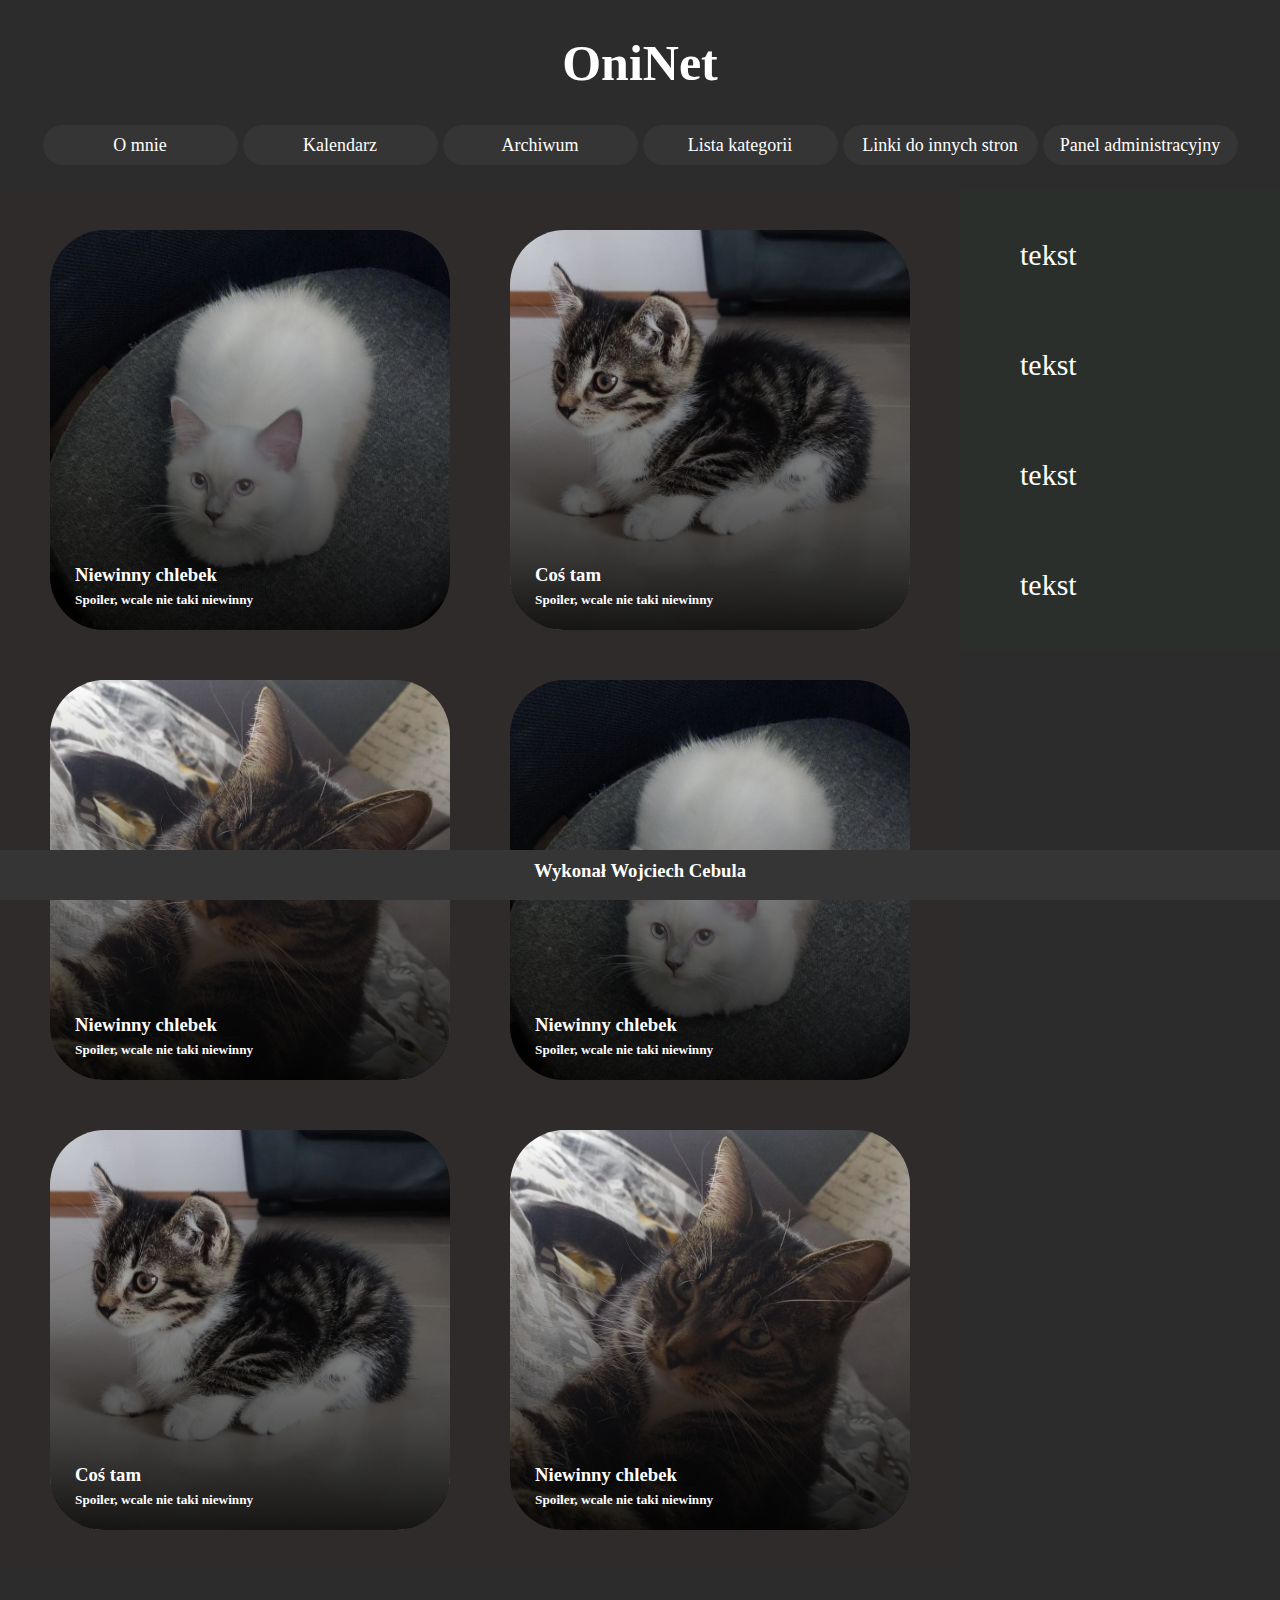
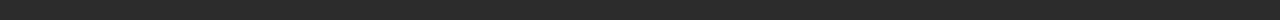
==== index.html @ 762d5eb2 "Initial" ====
<!DOCTYPE>
<html lang="pl">
    <head>
        <title>OniNet</title>
        <link rel="stylesheet" href="mainstyle.css">
        <meta http-equiv="content-type" content="text/html; charset=utf-8" />
    </head>
    <body>
        <div id="website">
            <div id="header">
                <a href="index.html"><h1>OniNet</h1></a>
                <div id = "menu">
                    <a href="https://google.pl" target="_blank" class="menuitem">O mnie</a>
                    <a href="https://onet.pl" target="_blank" class="menuitem">Kalendarz</a>
                    <a href="https://bing.pl" target="_blank" class="menuitem">Archiwum</a>
                    <a href="https://youtube.pl" target="_blank" class="menuitem">Lista kategorii</a>
                    <a href="https://wikipedia.org" target="_blank" class="menuitem">Linki do innych stron</a>
                    <a href="https://interia.pl" target="_blank" class="menuitem" href="https://interia.pl">Panel administracyjny</a>
                </div>               
            </div>
            <div id="container">
                <div id="articleholder">
                    <div class="articleitem">
                        <a class="articlelink" href="article1.php">
                            <img class="articleitemimage" src="Pictures/Pic1.png" alt="Picture">
                            <div class="gradient"></div>
                            <h3 class="articletitle">Niewinny chlebek</h3>
                            <h5 class="articledescribtion">Spoiler, wcale nie taki niewinny</h5>
                        </a>
                    </div>
                    <div class="articleitem">
                        <a class="articlelink" href="article1.php">
                            <img class="articleitemimage" src="Pictures/Pic2.png" alt="Picture">
                            <div class="gradient"></div>
                            <h3 class="articletitle">Coś tam</h3>
                            <h5 class="articledescribtion">Spoiler, wcale nie taki niewinny</h5>
                        </a>
                    </div>
                    <div class="articleitem">
                        <a class="articlelink" href="article1.php">
                            <img class="articleitemimage" src="Pictures/Pic3.png" alt="Picture">
                            <div class="gradient"></div>
                            <h3 class="articletitle">Niewinny chlebek</h3>
                            <h5 class="articledescribtion">Spoiler, wcale nie taki niewinny</h5>
                        </a>
                    </div>
                    <div class="articleitem">
                        <a class="articlelink" href="article1.php">
                            <img class="articleitemimage" src="Pictures/Pic1.png" alt="Picture">
                            <div class="gradient"></div>
                            <h3 class="articletitle">Niewinny chlebek</h3>
                            <h5 class="articledescribtion">Spoiler, wcale nie taki niewinny</h5>
                        </a>
                    </div>
                    <div class="articleitem">
                        <a class="articlelink" href="article1.php">
                            <img class="articleitemimage" src="Pictures/Pic2.png" alt="Picture">
                            <div class="gradient"></div>
                            <h3 class="articletitle">Coś tam</h3>
                            <h5 class="articledescribtion">Spoiler, wcale nie taki niewinny</h5>
                        </a>
                    </div>
                    <div class="articleitem">
                        <a class="articlelink" href="article1.php">
                            <img class="articleitemimage" src="Pictures/Pic3.png" alt="Picture">
                            <div class="gradient"></div>
                            <h3 class="articletitle">Niewinny chlebek</h3>
                            <h5 class="articledescribtion">Spoiler, wcale nie taki niewinny</h5>
                        </a>
                    </div>
                </div>
                <div id="quickarticle">
                    <a class="quickarticleitem" href="article1.php" target="_blank">tekst</a>
                    <a class="quickarticleitem" href="article1.php" target="_blank" >tekst</a>
                    <a class="quickarticleitem" href="article1.php" target="_blank" >tekst</a>
                    <a class="quickarticleitem" href="article1.php" target="_blank" >tekst</a>
                </div>
            </div>
            <div id="truefooter"></div>
            <div id="footer">
                <h3>Wykonał Wojciech Cebula</h3>
            </div>
        </div>        
    </body>
</html>
---- mainstyle.css ----
body{
    background-color: rgb(44, 44, 44);
    color:rgb(255,255,255);
}
a{
    text-decoration: none;
    color:white;
}
#website{
    position: absolute;
    top: 0;
    left: 0;
    width: 100%;
}
#header{
    width: 100%;
    float:left;
    margin-bottom: 25px;
}
#header h1{
    width: 100%;
    text-align: center;
    font-size:50;
}
#menu{
    width:100%;
    text-align: center;
    display:flex;
    justify-content: center;  
    flex-wrap: wrap;  
    gap:5px;
    color: rgb(255,255,255);
    text-decoration: none;
    font-size: 18;    
}
.menuitem{
    float: left;   
    padding: 10px;    
    background-color: rgb(53, 53, 53);
    width: 175px;
    height: 20px;
    transition: 0.5s;
    border-radius: 50px;
}
.menuitem:hover{
    background-color: rgb(110, 110, 110);
    color: rgb(53, 53, 53);
}
#container{
    width:100%;
    height:cals(100% - 50px);
}
#articleholder{
    float:left;
    width:calc(100% - 25% - 30px);
    height:100%;
    background-color: rgba(255, 0, 0, 0.014);
    display:flex;
    justify-content:space-evenly;
    flex-wrap: wrap;
    padding:15px;
}
.articleitem{
    position:relative;
    margin:25px 25px;
    float:left;
    border-radius:55px;
}
.articleitemimage{
    width:400px;
    height:400px;
    float:left;
    border-radius:55px;
}
.gradient{
    position: absolute;
    width:400px;
    height:400px;
    background: linear-gradient(to top, rgba(0, 0, 0, 0.99), transparent);
    opacity: 0.9;
    transition: 0.5s;
    border-radius:54px;
}
.gradient:hover{
    opacity:1; 
}
.gradient:hover + h3, .gradient:hover + h3 + h5{
    text-decoration: underline;    
    pointer-events: none;
}
.articletitle{
    position:absolute;
    bottom:25px;
    left:25px;
}
.articledescribtion{
    position:absolute;
    bottom:0;
    left:25px;
}
#quickarticle{    
    position:relative;
    float:left;
    background-color: rgba(0, 255, 0, 0.014);
    width:25%;
    height:100%; 
}
.quickarticleitem{
    width:calc(100% - 80px);
    height:50px;
    font-size:30;
    transition:0.5s;    
    padding:20px;
    padding-left:40px;
    margin:20px;
    border-radius: 50px;
    display: flex;
    align-items: center;
}
.quickarticleitem:hover{
    background-color: rgb(110, 110, 110);
    color: rgb(53, 53, 53);
}
#truefooter{
    float:left;
    width:100%;
    height:50px;
}
#footer{
    background-color: rgb(53, 53, 53);
    position: fixed;
    width: 100%;
    height: 50px;
    bottom: 0px;
    text-align: center;
}
#footer h3{
    position: absolute;
    top: -9px;
    width: 100%;
    text-align: center;
}

/* Dla artykułów */
#articleTitle{
    font-size:50px;
}
#division{
    position:relative;
    width:100%;
    height:1px;
    background: linear-gradient(to right, rgba(255, 255, 255, 0.1), rgb(255, 255, 255), rgba(255, 255, 255, 0.1));
    margin-bottom: 10px;
}
#contentBox{
    background-color: rgba(255, 255, 255, 0.05);
    padding-left:20px;
    padding-right:20px;
    border-radius: 20px;
}
.content{
    font-size: 17;
}
#page{
    display:flex;
    font-size: 20;
    margin:20px;
    width:100%;
    float:left;
}
.pageNum{     
    display:flex;
    justify-content: center;  
    align-items:center;
    width:20px;
    height:20px;
    background-color: rgba(255, 255, 255, 0.1);
    margin-left:7px;
    border-radius: 5px;
    transition:0.5s;
    
}
.pageNum:hover{
    background-color: rgba(255, 255, 255, 0.5);
}
#commentsSection{
    position:relative;
    float:left;
    background-color:rgba(0, 0, 255, 0.014);
    width:100%;
    padding-left:20px;
    padding-right:20px;
}
.commentSectionText{
    font-weight:bold;
    font-size:20;
}
.error{
    color:rgb(255, 0, 0);
    font-size:20;

}
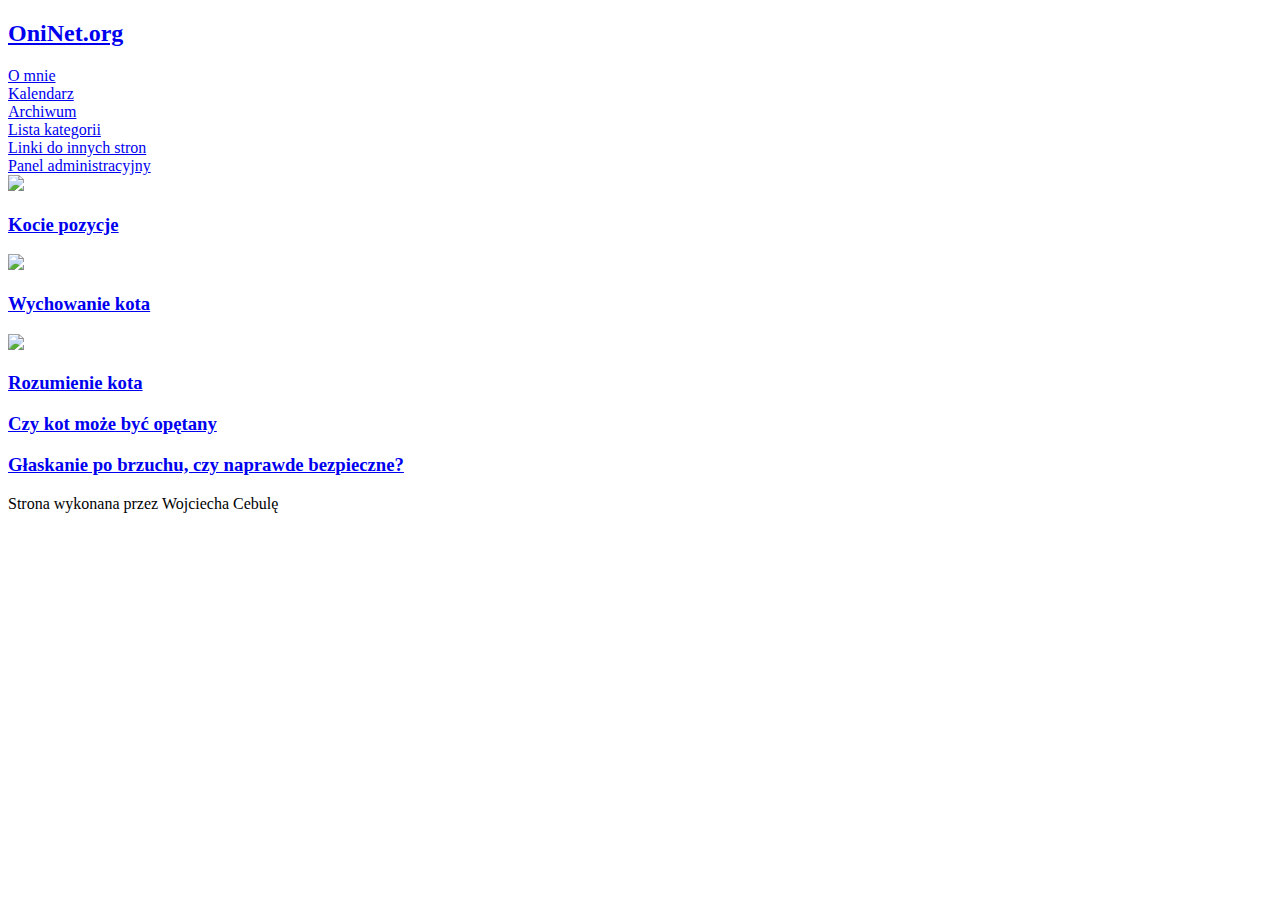
==== commit 7f6f3718: "Create index.html" ====
--- a/index.html
+++ b/index.html
@@ -1,85 +1,50 @@
-<!DOCTYPE>
-<html lang="pl">
+<!DOCTYPE HTML>
     <head>
-        <title>OniNet</title>
-        <link rel="stylesheet" href="mainstyle.css">
-        <meta http-equiv="content-type" content="text/html; charset=utf-8" />
+        <link rel="stylesheet" href="style.css">
     </head>
+
     <body>
-        <div id="website">
-            <div id="header">
-                <a href="index.html"><h1>OniNet</h1></a>
-                <div id = "menu">
-                    <a href="https://google.pl" target="_blank" class="menuitem">O mnie</a>
-                    <a href="https://onet.pl" target="_blank" class="menuitem">Kalendarz</a>
-                    <a href="https://bing.pl" target="_blank" class="menuitem">Archiwum</a>
-                    <a href="https://youtube.pl" target="_blank" class="menuitem">Lista kategorii</a>
-                    <a href="https://wikipedia.org" target="_blank" class="menuitem">Linki do innych stron</a>
-                    <a href="https://interia.pl" target="_blank" class="menuitem" href="https://interia.pl">Panel administracyjny</a>
-                </div>               
+        <header>
+            <a href="index.html">
+                <h2>
+                    OniNet.org
+                </h2>
+            </a>
+        </header>
+        <div id="container">
+            <div id="side">
+                <li><a href="https://google.pl" target="_blank">O mnie</a></li>
+                <li><a href="https://onet.pl" target="_blank">Kalendarz</a></li>
+                <li><a href="https://bing.pl" target="_blank">Archiwum</a></li>
+                <li><a href="https://youtube.pl" target="_blank">Lista kategorii</a></li>
+                <li><a href="https://wikipedia.org" target="_blank">Linki do innych stron</a></li>
+                <li><a href="https://interia.pl" target="_blank">Panel administracyjny</a></li>
             </div>
-            <div id="container">
-                <div id="articleholder">
-                    <div class="articleitem">
-                        <a class="articlelink" href="article1.php">
-                            <img class="articleitemimage" src="Pictures/Pic1.png" alt="Picture">
-                            <div class="gradient"></div>
-                            <h3 class="articletitle">Niewinny chlebek</h3>
-                            <h5 class="articledescribtion">Spoiler, wcale nie taki niewinny</h5>
-                        </a>
-                    </div>
-                    <div class="articleitem">
-                        <a class="articlelink" href="article1.php">
-                            <img class="articleitemimage" src="Pictures/Pic2.png" alt="Picture">
-                            <div class="gradient"></div>
-                            <h3 class="articletitle">Coś tam</h3>
-                            <h5 class="articledescribtion">Spoiler, wcale nie taki niewinny</h5>
-                        </a>
-                    </div>
-                    <div class="articleitem">
-                        <a class="articlelink" href="article1.php">
-                            <img class="articleitemimage" src="Pictures/Pic3.png" alt="Picture">
-                            <div class="gradient"></div>
-                            <h3 class="articletitle">Niewinny chlebek</h3>
-                            <h5 class="articledescribtion">Spoiler, wcale nie taki niewinny</h5>
-                        </a>
-                    </div>
-                    <div class="articleitem">
-                        <a class="articlelink" href="article1.php">
-                            <img class="articleitemimage" src="Pictures/Pic1.png" alt="Picture">
-                            <div class="gradient"></div>
-                            <h3 class="articletitle">Niewinny chlebek</h3>
-                            <h5 class="articledescribtion">Spoiler, wcale nie taki niewinny</h5>
-                        </a>
-                    </div>
-                    <div class="articleitem">
-                        <a class="articlelink" href="article1.php">
-                            <img class="articleitemimage" src="Pictures/Pic2.png" alt="Picture">
-                            <div class="gradient"></div>
-                            <h3 class="articletitle">Coś tam</h3>
-                            <h5 class="articledescribtion">Spoiler, wcale nie taki niewinny</h5>
-                        </a>
-                    </div>
-                    <div class="articleitem">
-                        <a class="articlelink" href="article1.php">
-                            <img class="articleitemimage" src="Pictures/Pic3.png" alt="Picture">
-                            <div class="gradient"></div>
-                            <h3 class="articletitle">Niewinny chlebek</h3>
-                            <h5 class="articledescribtion">Spoiler, wcale nie taki niewinny</h5>
-                        </a>
-                    </div>
+            <div id="new">
+                <div class="article">
+                    <img src="Pictures/Pic1.png">
+                    <div class="gradient"></div>
+                    <a href="article1.html"><h3 class="title">Kocie pozycje</h3></a>
                 </div>
-                <div id="quickarticle">
-                    <a class="quickarticleitem" href="article1.php" target="_blank">tekst</a>
-                    <a class="quickarticleitem" href="article1.php" target="_blank" >tekst</a>
-                    <a class="quickarticleitem" href="article1.php" target="_blank" >tekst</a>
-                    <a class="quickarticleitem" href="article1.php" target="_blank" >tekst</a>
+                <div class="article">
+                    <img src="Pictures/Pic2.png">
+                    <div class="gradient"></div>
+                    <a href="article2.html"><h3 class="title">Wychowanie kota</h3></a>
+                </div>
+                <div class="article">
+                    <img src="Pictures/Pic3.png">
+                    <div class="gradient"></div>
+                    <a href="article3.html"><h3 class="title">Rozumienie kota</h3></a>
                 </div>
             </div>
-            <div id="truefooter"></div>
-            <div id="footer">
-                <h3>Wykonał Wojciech Cebula</h3>
+            
+            <div id="popular">
+                <h3><a class="p_articles" href="article4.html">Czy kot może być opętany</a></h3>
+                <h3><a class="p_articles" href="article5.html">Głaskanie po brzuchu, czy naprawde bezpieczne?</a></h3>
             </div>
-        </div>        
+        </div>
+        <footer align = "bottom">
+            Strona wykonana przez Wojciecha Cebulę
+        </footer>
     </body>
-</html>+</DOCTYPE>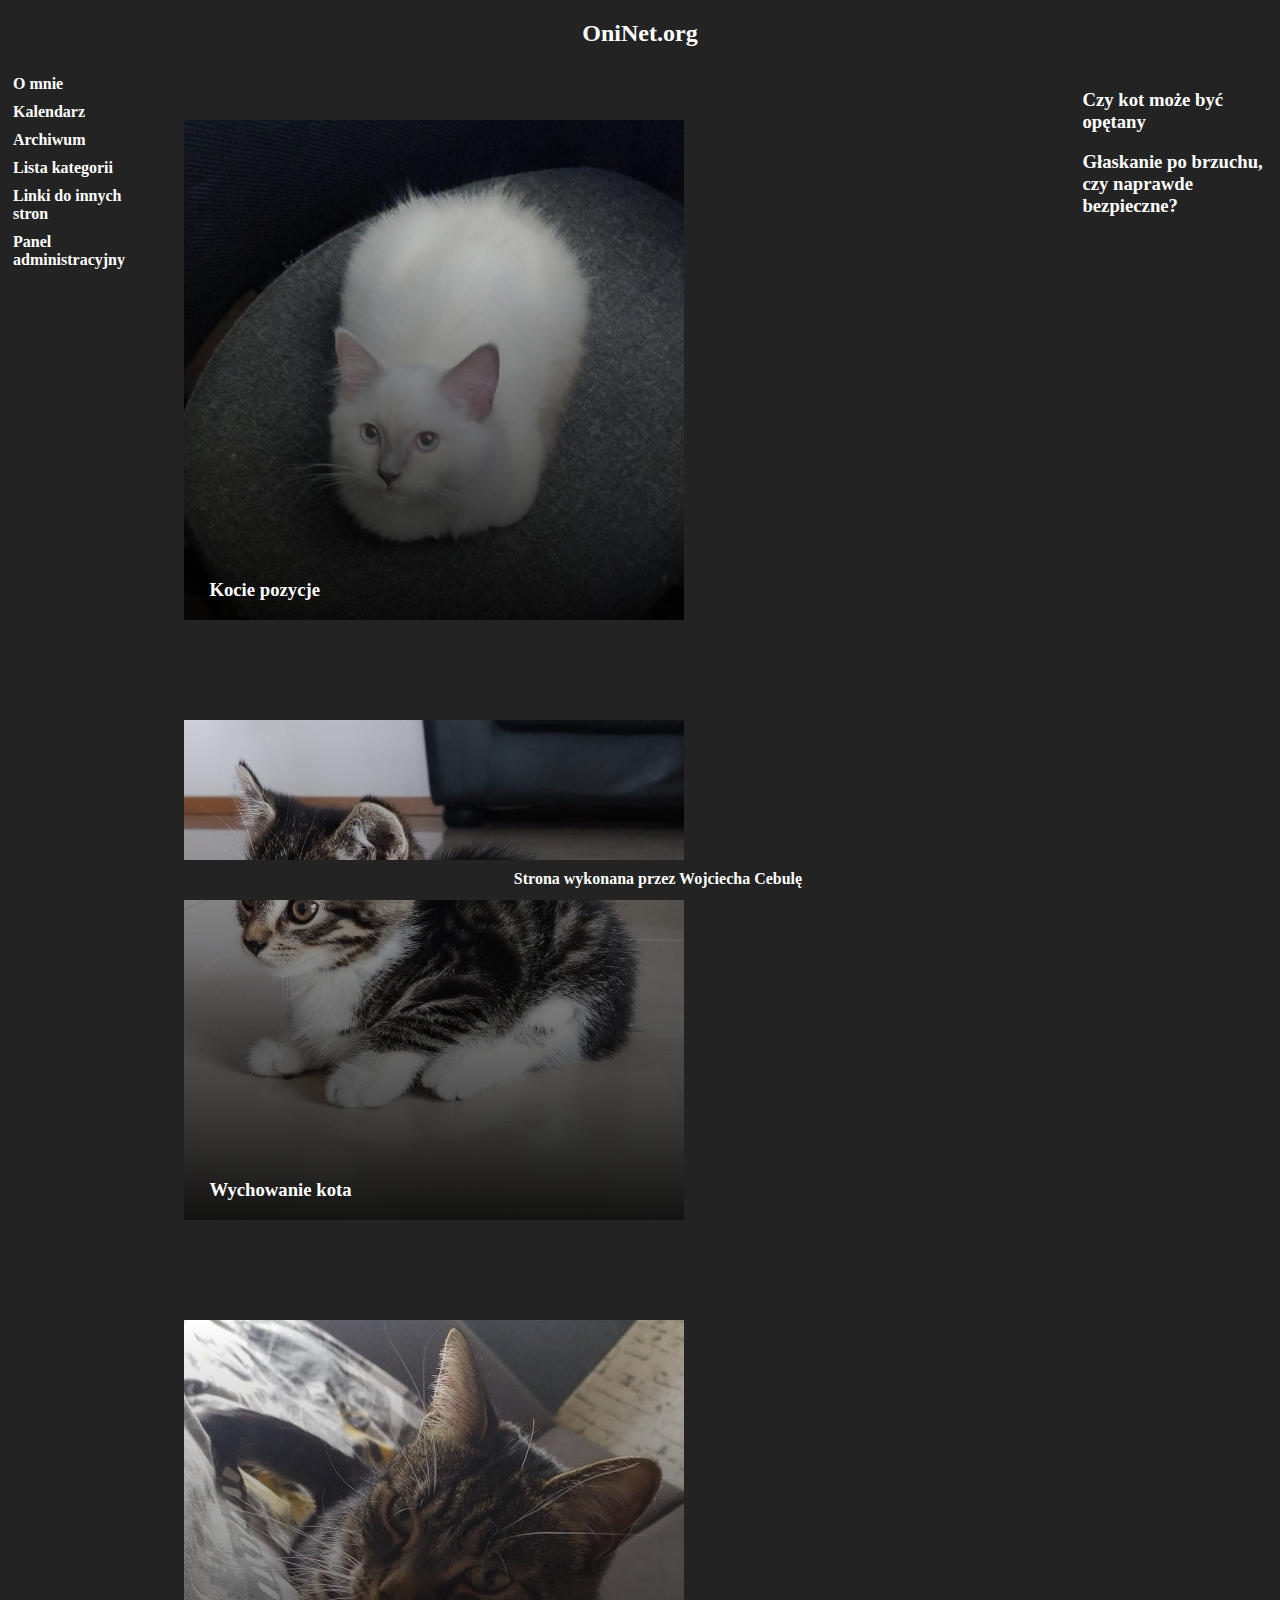
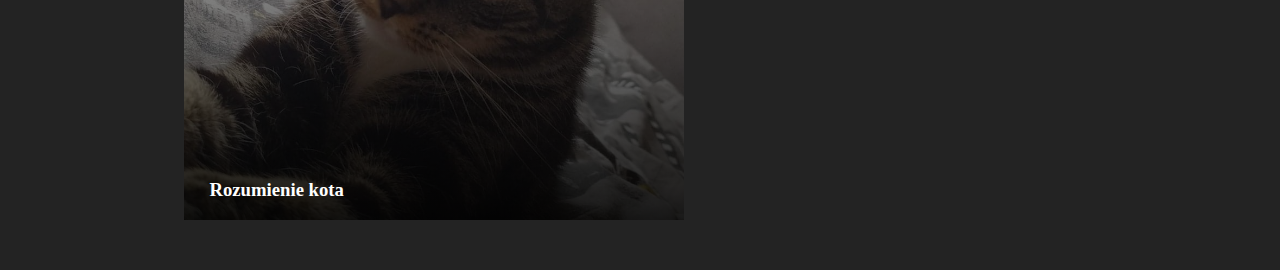
==== commit 1bb7286f: "Update index.html" ====
--- a/index.html
+++ b/index.html
@@ -1,6 +1,7 @@
 <!DOCTYPE HTML>
     <head>
         <link rel="stylesheet" href="style.css">
+        <meta name="google-site-verification" content="iJQJYukGN68xlQvowTpDgCjalLyzziJTl8oAGW_VkH4" />
     </head>
 
     <body>
@@ -47,4 +48,4 @@
             Strona wykonana przez Wojciecha Cebulę
         </footer>
     </body>
-</DOCTYPE>+</DOCTYPE>
--- a/style.css
+++ b/style.css
@@ -0,0 +1,73 @@
+body{
+    background-color:rgb(35, 35, 35);
+    color:white;
+}
+footer{
+    position:fixed;
+    color:white;
+    bottom:0px;
+    width:100%;
+    height:20px;
+    text-align:center;
+    font-weight:bold;
+    background-color:rgb(35, 35, 35);
+    padding:10px;
+}
+header{
+    height:50px;
+    text-align: center;
+}
+a{
+    text-decoration:none;
+    color:white;
+}
+#container{
+    width:100%;
+    height:100%;
+}
+#side{
+    width:10%;    
+    float:left;
+}
+li{
+    padding:5px;
+    font-weight:bold;
+}
+#new{
+    width:75%;    
+    float:left;
+    position:relative;
+}
+.article{
+    position:relative;
+    float:left;
+    margin:50px;    
+}
+.article, img, .gradient{
+    width:500px;
+    height:500px;    
+}
+.gradient{
+    position: absolute;
+    top:0px;
+    background: linear-gradient(to top, rgba(0, 0, 0, 0.90), transparent);
+}
+.title{
+    position: absolute;
+    bottom:0px;
+    left:25px;    
+}
+#popular{
+    width:15%;
+    float:left;
+}
+#article_title{
+    width:100%;
+    height:30px;
+    text-align: center;
+}
+#article_text{
+    width:100%;
+    height:100%;
+    padding:20px;
+}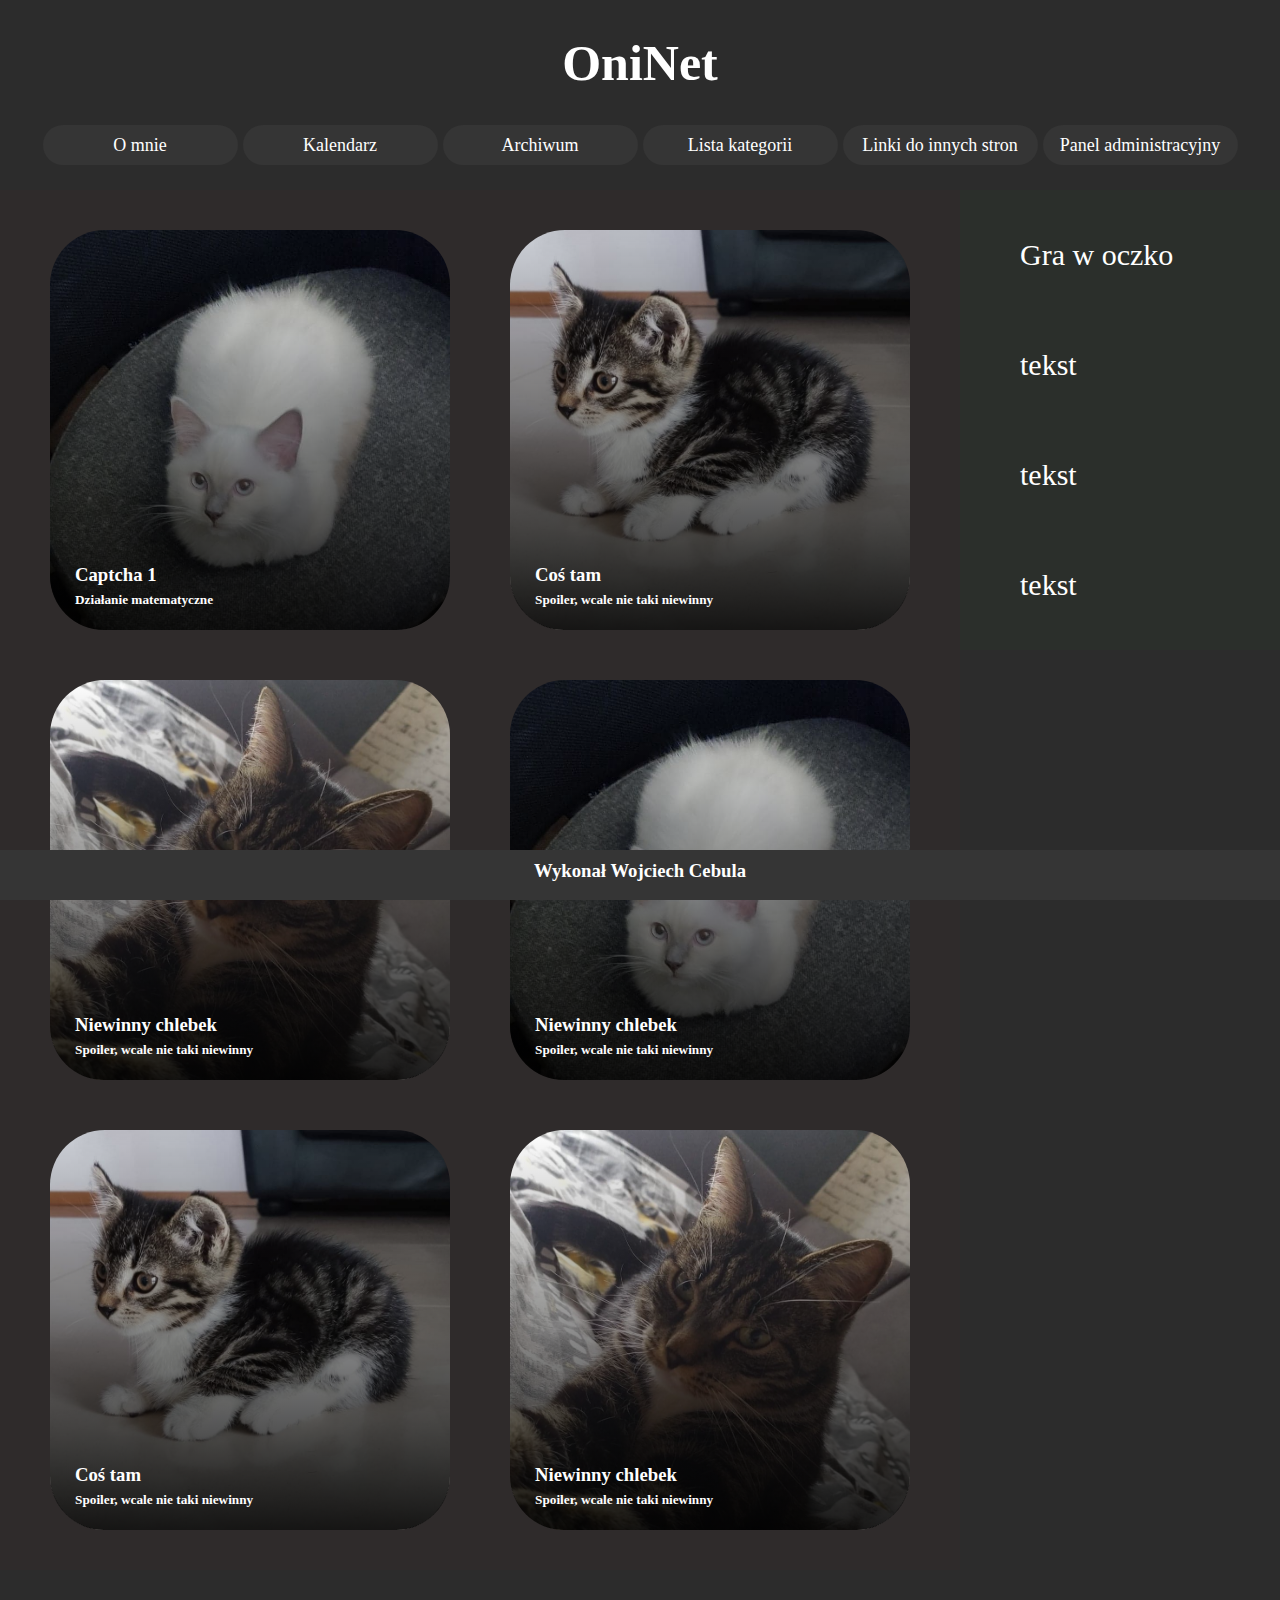
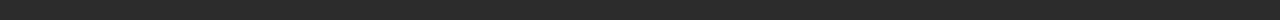
==== commit 2a953038: "page upgrade" ====
--- a/index.html
+++ b/index.html
@@ -1,51 +1,85 @@
-<!DOCTYPE HTML>
+<!DOCTYPE>
+<html lang="pl">
     <head>
-        <link rel="stylesheet" href="style.css">
-        <meta name="google-site-verification" content="iJQJYukGN68xlQvowTpDgCjalLyzziJTl8oAGW_VkH4" />
+        <title>OniNet</title>
+        <link rel="stylesheet" href="mainstyle.css">
+        <meta http-equiv="content-type" content="text/html; charset=utf-8" />
     </head>
-
     <body>
-        <header>
-            <a href="index.html">
-                <h2>
-                    OniNet.org
-                </h2>
-            </a>
-        </header>
-        <div id="container">
-            <div id="side">
-                <li><a href="https://google.pl" target="_blank">O mnie</a></li>
-                <li><a href="https://onet.pl" target="_blank">Kalendarz</a></li>
-                <li><a href="https://bing.pl" target="_blank">Archiwum</a></li>
-                <li><a href="https://youtube.pl" target="_blank">Lista kategorii</a></li>
-                <li><a href="https://wikipedia.org" target="_blank">Linki do innych stron</a></li>
-                <li><a href="https://interia.pl" target="_blank">Panel administracyjny</a></li>
+        <div id="website">
+            <div id="header">
+                <a href="index.html"><h1>OniNet</h1></a>
+                <div id = "menu">
+                    <a href="https://google.pl" target="_blank" class="menuitem">O mnie</a>
+                    <a href="https://onet.pl" target="_blank" class="menuitem">Kalendarz</a>
+                    <a href="https://bing.pl" target="_blank" class="menuitem">Archiwum</a>
+                    <a href="https://youtube.pl" target="_blank" class="menuitem">Lista kategorii</a>
+                    <a href="https://wikipedia.org" target="_blank" class="menuitem">Linki do innych stron</a>
+                    <a href="https://interia.pl" target="_blank" class="menuitem" href="https://interia.pl">Panel administracyjny</a>
+                </div>               
             </div>
-            <div id="new">
-                <div class="article">
-                    <img src="Pictures/Pic1.png">
-                    <div class="gradient"></div>
-                    <a href="article1.html"><h3 class="title">Kocie pozycje</h3></a>
+            <div id="container">
+                <div id="articleholder">
+                    <div class="articleitem">
+                        <a class="articlelink" href="article1.php">
+                            <img class="articleitemimage" src="Pictures/Pic1.png" alt="Picture">
+                            <div class="gradient"></div>
+                            <h3 class="articletitle">Captcha 1</h3>
+                            <h5 class="articledescribtion">Działanie matematyczne</h5>
+                        </a>
+                    </div>
+                    <div class="articleitem">
+                        <a class="articlelink" href="article2.php">
+                            <img class="articleitemimage" src="Pictures/Pic2.png" alt="Picture">
+                            <div class="gradient"></div>
+                            <h3 class="articletitle">Coś tam</h3>
+                            <h5 class="articledescribtion">Spoiler, wcale nie taki niewinny</h5>
+                        </a>
+                    </div>
+                    <div class="articleitem">
+                        <a class="articlelink" href="article1.php">
+                            <img class="articleitemimage" src="Pictures/Pic3.png" alt="Picture">
+                            <div class="gradient"></div>
+                            <h3 class="articletitle">Niewinny chlebek</h3>
+                            <h5 class="articledescribtion">Spoiler, wcale nie taki niewinny</h5>
+                        </a>
+                    </div>
+                    <div class="articleitem">
+                        <a class="articlelink" href="article1.php">
+                            <img class="articleitemimage" src="Pictures/Pic1.png" alt="Picture">
+                            <div class="gradient"></div>
+                            <h3 class="articletitle">Niewinny chlebek</h3>
+                            <h5 class="articledescribtion">Spoiler, wcale nie taki niewinny</h5>
+                        </a>
+                    </div>
+                    <div class="articleitem">
+                        <a class="articlelink" href="article1.php">
+                            <img class="articleitemimage" src="Pictures/Pic2.png" alt="Picture">
+                            <div class="gradient"></div>
+                            <h3 class="articletitle">Coś tam</h3>
+                            <h5 class="articledescribtion">Spoiler, wcale nie taki niewinny</h5>
+                        </a>
+                    </div>
+                    <div class="articleitem">
+                        <a class="articlelink" href="article1.php">
+                            <img class="articleitemimage" src="Pictures/Pic3.png" alt="Picture">
+                            <div class="gradient"></div>
+                            <h3 class="articletitle">Niewinny chlebek</h3>
+                            <h5 class="articledescribtion">Spoiler, wcale nie taki niewinny</h5>
+                        </a>
+                    </div>
                 </div>
-                <div class="article">
-                    <img src="Pictures/Pic2.png">
-                    <div class="gradient"></div>
-                    <a href="article2.html"><h3 class="title">Wychowanie kota</h3></a>
-                </div>
-                <div class="article">
-                    <img src="Pictures/Pic3.png">
-                    <div class="gradient"></div>
-                    <a href="article3.html"><h3 class="title">Rozumienie kota</h3></a>
+                <div id="quickarticle">
+                    <a class="quickarticleitem" href="game.php" target="_blank">Gra w oczko</a>
+                    <a class="quickarticleitem" href="article1.php" target="_blank" >tekst</a>
+                    <a class="quickarticleitem" href="article1.php" target="_blank" >tekst</a>
+                    <a class="quickarticleitem" href="article1.php" target="_blank" >tekst</a>
                 </div>
             </div>
-            
-            <div id="popular">
-                <h3><a class="p_articles" href="article4.html">Czy kot może być opętany</a></h3>
-                <h3><a class="p_articles" href="article5.html">Głaskanie po brzuchu, czy naprawde bezpieczne?</a></h3>
+            <div id="truefooter"></div>
+            <div id="footer">
+                <h3>Wykonał Wojciech Cebula</h3>
             </div>
-        </div>
-        <footer align = "bottom">
-            Strona wykonana przez Wojciecha Cebulę
-        </footer>
+        </div>        
     </body>
-</DOCTYPE>
+</html>--- a/mainstyle.css
+++ b/mainstyle.css
@@ -0,0 +1,248 @@
+body{
+    background-color: rgb(44, 44, 44);
+    color:rgb(255,255,255);
+}
+a{
+    text-decoration: none;
+    color:white;
+}
+#website{
+    position: absolute;
+    top: 0;
+    left: 0;
+    width: 100%;
+}
+#header{
+    width: 100%;
+    float:left;
+    margin-bottom: 25px;
+}
+#header h1{
+    width: 100%;
+    text-align: center;
+    font-size:50;
+}
+#menu{
+    width:100%;
+    text-align: center;
+    display:flex;
+    justify-content: center;  
+    flex-wrap: wrap;  
+    gap:5px;
+    color: rgb(255,255,255);
+    text-decoration: none;
+    font-size: 18;    
+}
+.menuitem{
+    float: left;   
+    padding: 10px;    
+    background-color: rgb(53, 53, 53);
+    width: 175px;
+    height: 20px;
+    transition: 0.5s;
+    border-radius: 50px;
+}
+.menuitem:hover{
+    background-color: rgb(110, 110, 110);
+    color: rgb(53, 53, 53);
+}
+#container{
+    width:100%;
+    height:cals(100% - 50px);
+}
+#articleholder{
+    float:left;
+    width:calc(100% - 25% - 30px);
+    height:100%;
+    background-color: rgba(255, 0, 0, 0.014);
+    display:flex;
+    justify-content:space-evenly;
+    flex-wrap: wrap;
+    padding:15px;
+}
+.articleitem{
+    position:relative;
+    margin:25px 25px;
+    float:left;
+    border-radius:55px;
+}
+.articleitemimage{
+    width:400px;
+    height:400px;
+    float:left;
+    border-radius:55px;
+}
+.gradient{
+    position: absolute;
+    width:400px;
+    height:400px;
+    background: linear-gradient(to top, rgba(0, 0, 0, 0.99), transparent);
+    opacity: 0.9;
+    transition: 0.5s;
+    border-radius:54px;
+}
+.gradient:hover{
+    opacity:1; 
+}
+.gradient:hover + h3, .gradient:hover + h3 + h5{
+    text-decoration: underline;    
+    pointer-events: none;
+}
+.articletitle{
+    position:absolute;
+    bottom:25px;
+    left:25px;
+}
+.articledescribtion{
+    position:absolute;
+    bottom:0;
+    left:25px;
+}
+#quickarticle{    
+    position:relative;
+    float:left;
+    background-color: rgba(0, 255, 0, 0.014);
+    width:25%;
+    height:100%; 
+}
+.quickarticleitem{
+    width:calc(100% - 80px);
+    height:50px;
+    font-size:30;
+    transition:0.5s;    
+    padding:20px;
+    padding-left:40px;
+    margin:20px;
+    border-radius: 50px;
+    display: flex;
+    align-items: center;
+}
+.quickarticleitem:hover{
+    background-color: rgb(110, 110, 110);
+    color: rgb(53, 53, 53);
+}
+#truefooter{
+    float:left;
+    width:100%;
+    height:50px;
+}
+#footer{
+    background-color: rgb(53, 53, 53);
+    position: fixed;
+    width: 100%;
+    height: 50px;
+    bottom: 0px;
+    text-align: center;
+}
+#footer h3{
+    position: absolute;
+    top: -9px;
+    width: 100%;
+    text-align: center;
+}
+
+/* Dla artykułów */
+#articleTitle{
+    font-size:50px;
+}
+#division{
+    position:relative;
+    width:100%;
+    height:1px;
+    background: linear-gradient(to right, rgba(255, 255, 255, 0.1), rgb(255, 255, 255), rgba(255, 255, 255, 0.1));
+    margin-bottom: 10px;
+}
+#contentBox{
+    background-color: rgba(255, 255, 255, 0.05);
+    padding-left:20px;
+    padding-right:20px;
+    border-radius: 20px;
+}
+.content{
+    font-size: 17;
+}
+#page{
+    display:flex;
+    font-size: 20;
+    margin:20px;
+    width:100%;
+    float:left;
+}
+.pageNum{     
+    display:flex;
+    justify-content: center;  
+    align-items:center;
+    width:20px;
+    height:20px;
+    background-color: rgba(255, 255, 255, 0.1);
+    margin-left:7px;
+    border-radius: 5px;
+    transition:0.5s;
+    
+}
+.pageNum:hover{
+    background-color: rgba(255, 255, 255, 0.5);
+}
+#commentsSection{
+    position:relative;
+    float:left;
+    background-color:rgba(0, 0, 255, 0.014);
+    width:100%;
+    padding-left:20px;
+    padding-right:20px;
+}
+.commentSectionText{
+    font-weight:bold;
+    font-size:20;
+}
+.error{
+    color:rgb(255, 0, 0);
+    font-size:20;
+
+}
+
+/* Dla gry */
+
+#gameBox{
+    width:100%;
+    height:350px;
+    background-color: rgba(255, 255, 255, 0.1);
+    font-size: 25;
+    padding:10px;
+    border-radius: 15px;
+    display: grid;
+}
+#krupier{
+    height:107.5px;
+    display:grid;
+    justify-content: center;
+}
+.score{
+    display:grid;
+    justify-content: center;
+}
+#gracz{
+    height:107.5px;
+    display:grid;
+    justify-content: center;
+}
+#buttons{
+    display:flex;
+    justify-content: center;
+}
+.cardholder{
+    display:flex;
+    gap:10px;
+}
+.card{
+    width:70px;
+    height:100px;
+    border-radius: 15px;
+    background-color: rgb(255, 255, 255);
+    display:flex;
+    justify-content:center;
+    align-items:center;
+    color:black;
+    font-size:80;
+    font-family: 'Barlow', sans-serif;
+}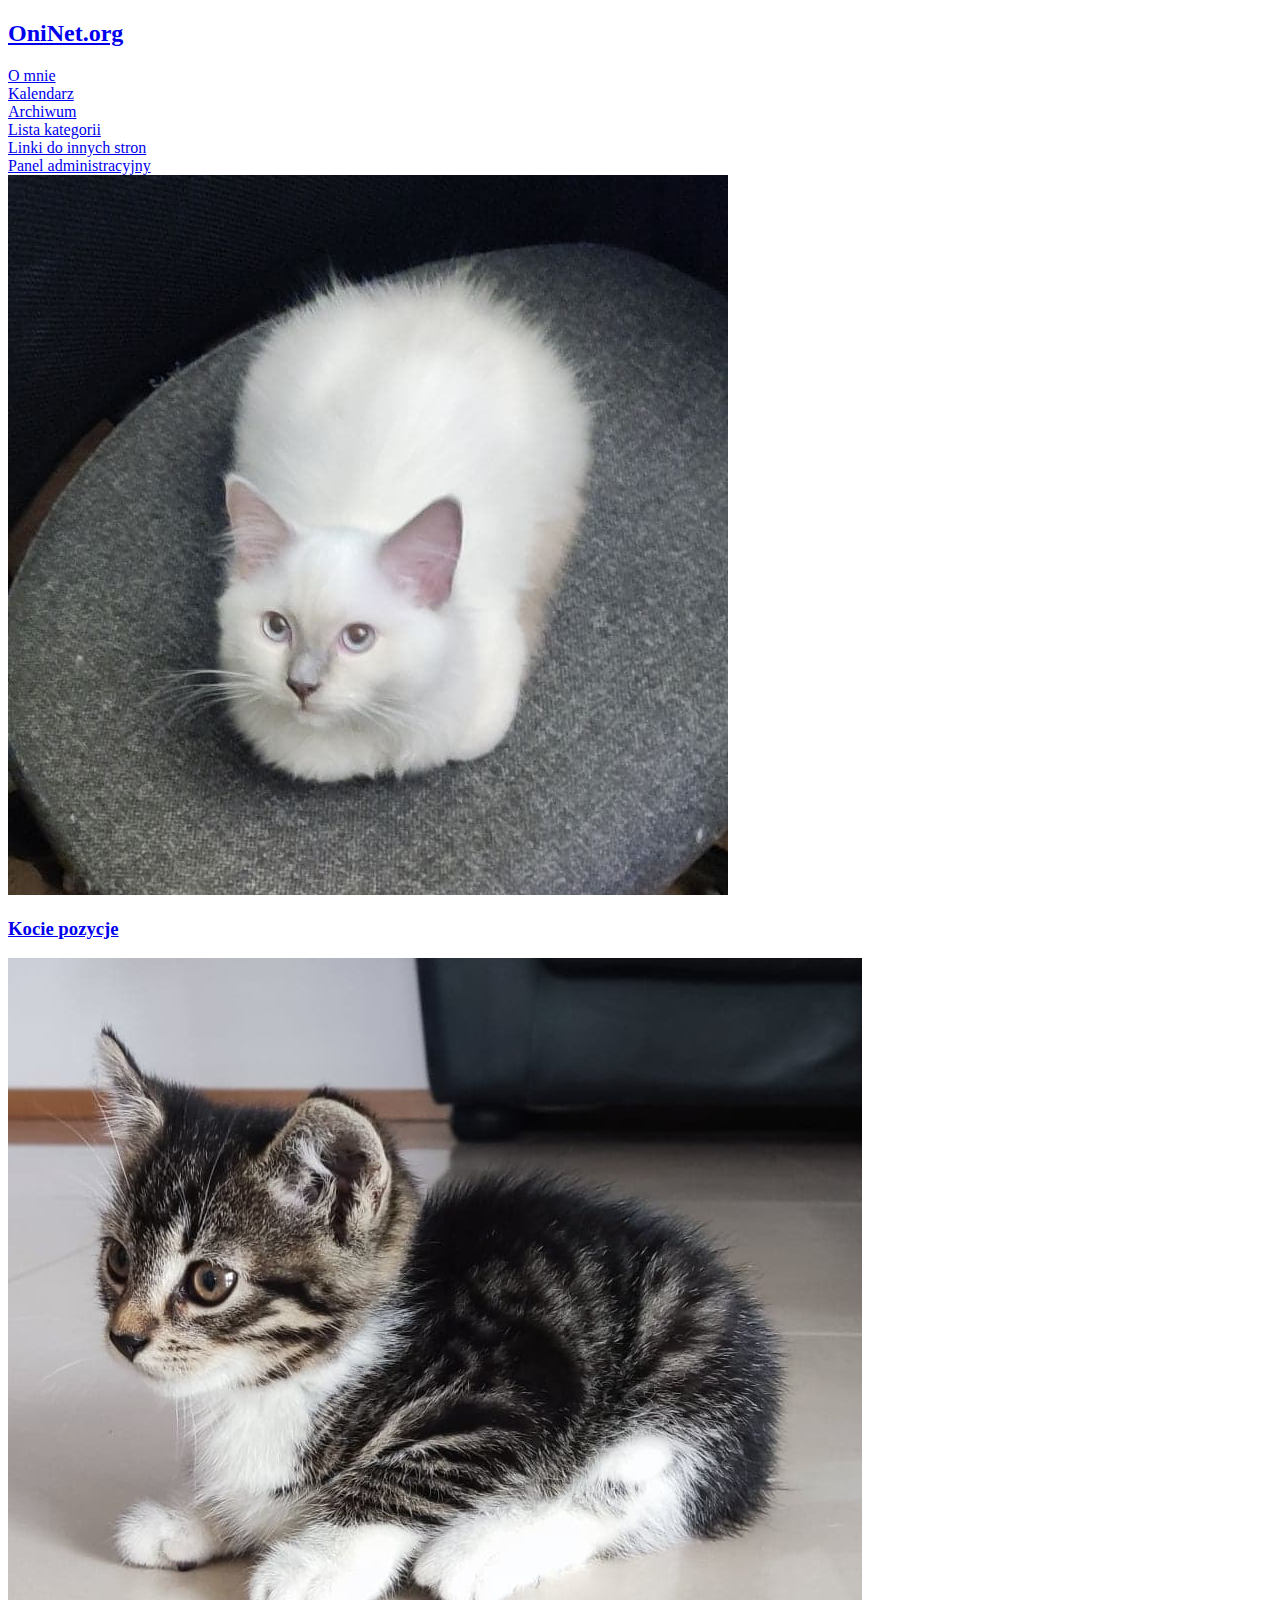
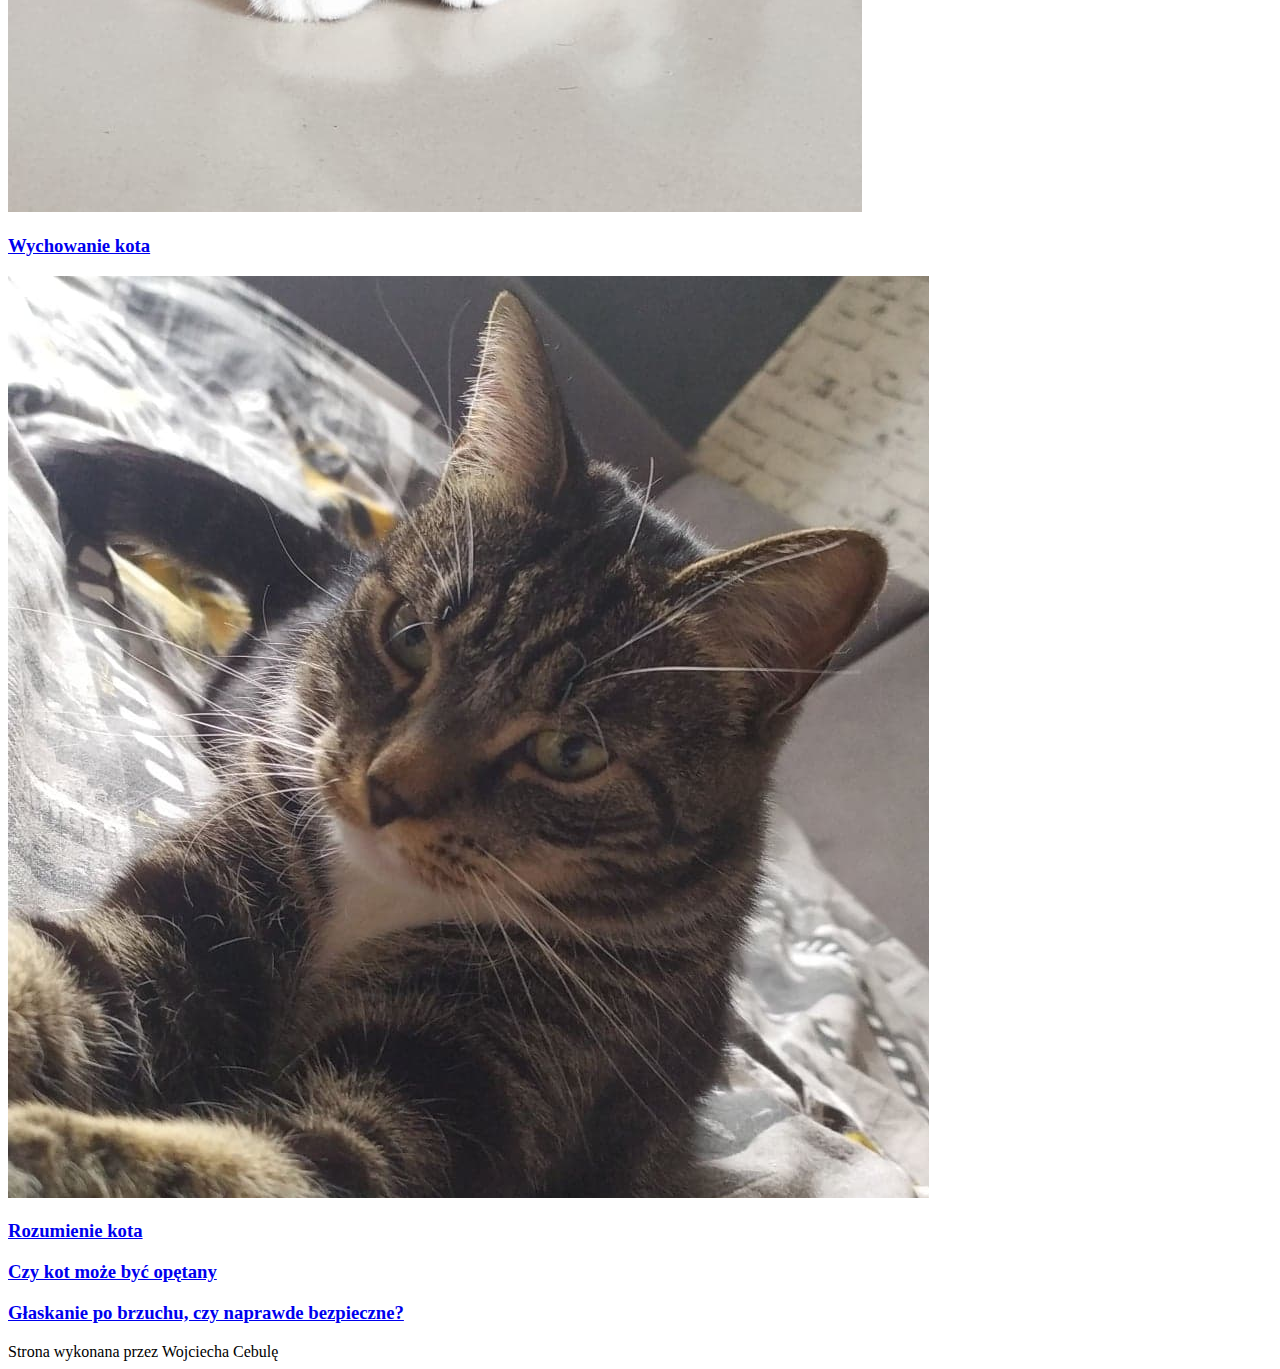
==== commit 5c8d1a64: "Merge branch 'main' of https://github.com/Onion15/Onion15.github.io" ====
--- a/index.html
+++ b/index.html
@@ -1,85 +1,51 @@
-<!DOCTYPE>
-<html lang="pl">
+<!DOCTYPE HTML>
     <head>
-        <title>OniNet</title>
-        <link rel="stylesheet" href="mainstyle.css">
-        <meta http-equiv="content-type" content="text/html; charset=utf-8" />
+        <link rel="stylesheet" href="style.css">
+        <meta name="google-site-verification" content="iJQJYukGN68xlQvowTpDgCjalLyzziJTl8oAGW_VkH4" />
     </head>
+
     <body>
-        <div id="website">
-            <div id="header">
-                <a href="index.html"><h1>OniNet</h1></a>
-                <div id = "menu">
-                    <a href="https://google.pl" target="_blank" class="menuitem">O mnie</a>
-                    <a href="https://onet.pl" target="_blank" class="menuitem">Kalendarz</a>
-                    <a href="https://bing.pl" target="_blank" class="menuitem">Archiwum</a>
-                    <a href="https://youtube.pl" target="_blank" class="menuitem">Lista kategorii</a>
-                    <a href="https://wikipedia.org" target="_blank" class="menuitem">Linki do innych stron</a>
-                    <a href="https://interia.pl" target="_blank" class="menuitem" href="https://interia.pl">Panel administracyjny</a>
-                </div>               
+        <header>
+            <a href="index.html">
+                <h2>
+                    OniNet.org
+                </h2>
+            </a>
+        </header>
+        <div id="container">
+            <div id="side">
+                <li><a href="https://google.pl" target="_blank">O mnie</a></li>
+                <li><a href="https://onet.pl" target="_blank">Kalendarz</a></li>
+                <li><a href="https://bing.pl" target="_blank">Archiwum</a></li>
+                <li><a href="https://youtube.pl" target="_blank">Lista kategorii</a></li>
+                <li><a href="https://wikipedia.org" target="_blank">Linki do innych stron</a></li>
+                <li><a href="https://interia.pl" target="_blank">Panel administracyjny</a></li>
             </div>
-            <div id="container">
-                <div id="articleholder">
-                    <div class="articleitem">
-                        <a class="articlelink" href="article1.php">
-                            <img class="articleitemimage" src="Pictures/Pic1.png" alt="Picture">
-                            <div class="gradient"></div>
-                            <h3 class="articletitle">Captcha 1</h3>
-                            <h5 class="articledescribtion">Działanie matematyczne</h5>
-                        </a>
-                    </div>
-                    <div class="articleitem">
-                        <a class="articlelink" href="article2.php">
-                            <img class="articleitemimage" src="Pictures/Pic2.png" alt="Picture">
-                            <div class="gradient"></div>
-                            <h3 class="articletitle">Coś tam</h3>
-                            <h5 class="articledescribtion">Spoiler, wcale nie taki niewinny</h5>
-                        </a>
-                    </div>
-                    <div class="articleitem">
-                        <a class="articlelink" href="article1.php">
-                            <img class="articleitemimage" src="Pictures/Pic3.png" alt="Picture">
-                            <div class="gradient"></div>
-                            <h3 class="articletitle">Niewinny chlebek</h3>
-                            <h5 class="articledescribtion">Spoiler, wcale nie taki niewinny</h5>
-                        </a>
-                    </div>
-                    <div class="articleitem">
-                        <a class="articlelink" href="article1.php">
-                            <img class="articleitemimage" src="Pictures/Pic1.png" alt="Picture">
-                            <div class="gradient"></div>
-                            <h3 class="articletitle">Niewinny chlebek</h3>
-                            <h5 class="articledescribtion">Spoiler, wcale nie taki niewinny</h5>
-                        </a>
-                    </div>
-                    <div class="articleitem">
-                        <a class="articlelink" href="article1.php">
-                            <img class="articleitemimage" src="Pictures/Pic2.png" alt="Picture">
-                            <div class="gradient"></div>
-                            <h3 class="articletitle">Coś tam</h3>
-                            <h5 class="articledescribtion">Spoiler, wcale nie taki niewinny</h5>
-                        </a>
-                    </div>
-                    <div class="articleitem">
-                        <a class="articlelink" href="article1.php">
-                            <img class="articleitemimage" src="Pictures/Pic3.png" alt="Picture">
-                            <div class="gradient"></div>
-                            <h3 class="articletitle">Niewinny chlebek</h3>
-                            <h5 class="articledescribtion">Spoiler, wcale nie taki niewinny</h5>
-                        </a>
-                    </div>
+            <div id="new">
+                <div class="article">
+                    <img src="Pictures/Pic1.png">
+                    <div class="gradient"></div>
+                    <a href="article1.html"><h3 class="title">Kocie pozycje</h3></a>
                 </div>
-                <div id="quickarticle">
-                    <a class="quickarticleitem" href="game.php" target="_blank">Gra w oczko</a>
-                    <a class="quickarticleitem" href="article1.php" target="_blank" >tekst</a>
-                    <a class="quickarticleitem" href="article1.php" target="_blank" >tekst</a>
-                    <a class="quickarticleitem" href="article1.php" target="_blank" >tekst</a>
+                <div class="article">
+                    <img src="Pictures/Pic2.png">
+                    <div class="gradient"></div>
+                    <a href="article2.html"><h3 class="title">Wychowanie kota</h3></a>
+                </div>
+                <div class="article">
+                    <img src="Pictures/Pic3.png">
+                    <div class="gradient"></div>
+                    <a href="article3.html"><h3 class="title">Rozumienie kota</h3></a>
                 </div>
             </div>
-            <div id="truefooter"></div>
-            <div id="footer">
-                <h3>Wykonał Wojciech Cebula</h3>
+            
+            <div id="popular">
+                <h3><a class="p_articles" href="article4.html">Czy kot może być opętany</a></h3>
+                <h3><a class="p_articles" href="article5.html">Głaskanie po brzuchu, czy naprawde bezpieczne?</a></h3>
             </div>
-        </div>        
+        </div>
+        <footer align = "bottom">
+            Strona wykonana przez Wojciecha Cebulę
+        </footer>
     </body>
-</html>+</DOCTYPE>
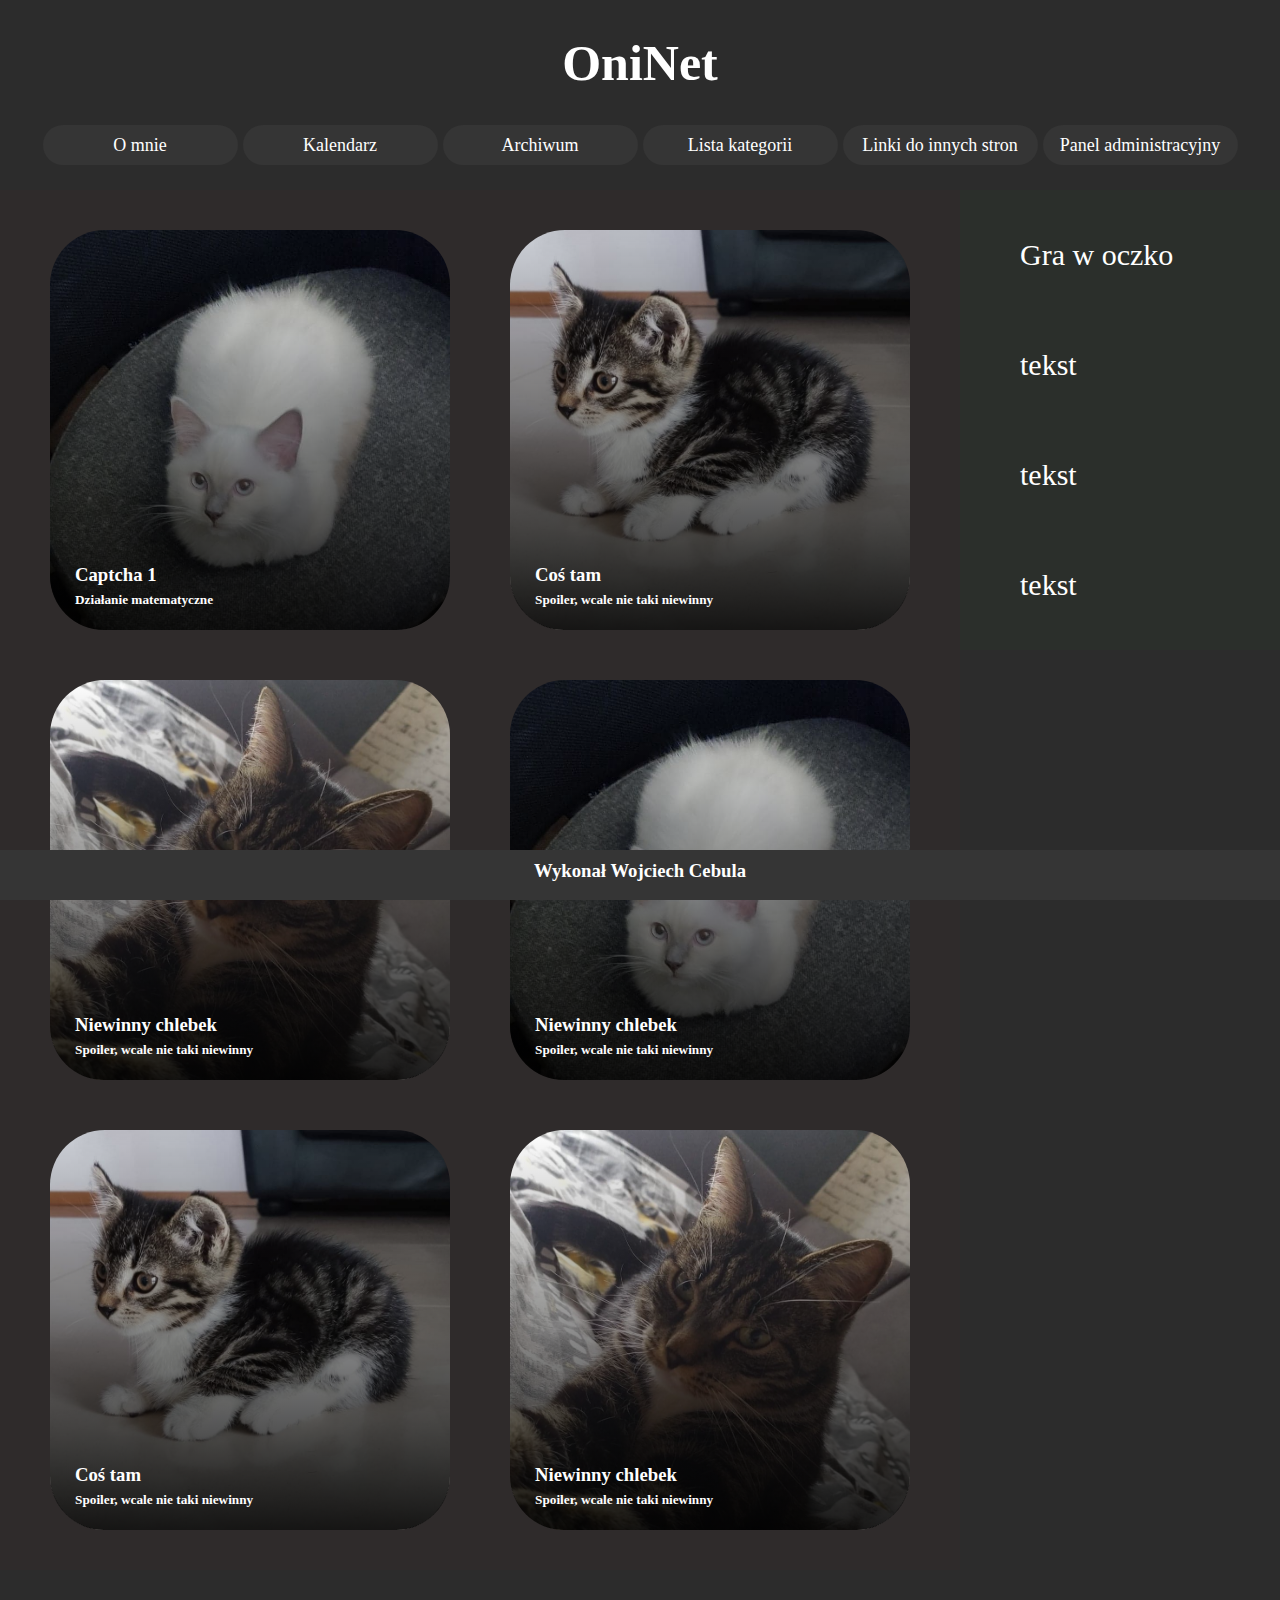
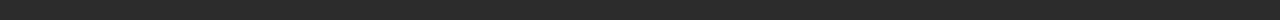
==== commit d74d8189: "upgrade" ====
--- a/index.html
+++ b/index.html
@@ -1,51 +1,85 @@
-<!DOCTYPE HTML>
+<!DOCTYPE>
+<html lang="pl">
     <head>
-        <link rel="stylesheet" href="style.css">
-        <meta name="google-site-verification" content="iJQJYukGN68xlQvowTpDgCjalLyzziJTl8oAGW_VkH4" />
+        <title>OniNet</title>
+        <link rel="stylesheet" href="mainstyle.css">
+        <meta http-equiv="content-type" content="text/html; charset=utf-8" />
     </head>
-
     <body>
-        <header>
-            <a href="index.html">
-                <h2>
-                    OniNet.org
-                </h2>
-            </a>
-        </header>
-        <div id="container">
-            <div id="side">
-                <li><a href="https://google.pl" target="_blank">O mnie</a></li>
-                <li><a href="https://onet.pl" target="_blank">Kalendarz</a></li>
-                <li><a href="https://bing.pl" target="_blank">Archiwum</a></li>
-                <li><a href="https://youtube.pl" target="_blank">Lista kategorii</a></li>
-                <li><a href="https://wikipedia.org" target="_blank">Linki do innych stron</a></li>
-                <li><a href="https://interia.pl" target="_blank">Panel administracyjny</a></li>
+        <div id="website">
+            <div id="header">
+                <a href="index.html"><h1>OniNet</h1></a>
+                <div id = "menu">
+                    <a href="https://google.pl" target="_blank" class="menuitem">O mnie</a>
+                    <a href="https://onet.pl" target="_blank" class="menuitem">Kalendarz</a>
+                    <a href="https://bing.pl" target="_blank" class="menuitem">Archiwum</a>
+                    <a href="https://youtube.pl" target="_blank" class="menuitem">Lista kategorii</a>
+                    <a href="https://wikipedia.org" target="_blank" class="menuitem">Linki do innych stron</a>
+                    <a href="https://interia.pl" target="_blank" class="menuitem" href="https://interia.pl">Panel administracyjny</a>
+                </div>               
             </div>
-            <div id="new">
-                <div class="article">
-                    <img src="Pictures/Pic1.png">
-                    <div class="gradient"></div>
-                    <a href="article1.html"><h3 class="title">Kocie pozycje</h3></a>
+            <div id="container">
+                <div id="articleholder">
+                    <div class="articleitem">
+                        <a class="articlelink" href="article1.php">
+                            <img class="articleitemimage" src="Pictures/Pic1.png" alt="Picture">
+                            <div class="gradient"></div>
+                            <h3 class="articletitle">Captcha 1</h3>
+                            <h5 class="articledescribtion">Działanie matematyczne</h5>
+                        </a>
+                    </div>
+                    <div class="articleitem">
+                        <a class="articlelink" href="article2.php">
+                            <img class="articleitemimage" src="Pictures/Pic2.png" alt="Picture">
+                            <div class="gradient"></div>
+                            <h3 class="articletitle">Coś tam</h3>
+                            <h5 class="articledescribtion">Spoiler, wcale nie taki niewinny</h5>
+                        </a>
+                    </div>
+                    <div class="articleitem">
+                        <a class="articlelink" href="article1.php">
+                            <img class="articleitemimage" src="Pictures/Pic3.png" alt="Picture">
+                            <div class="gradient"></div>
+                            <h3 class="articletitle">Niewinny chlebek</h3>
+                            <h5 class="articledescribtion">Spoiler, wcale nie taki niewinny</h5>
+                        </a>
+                    </div>
+                    <div class="articleitem">
+                        <a class="articlelink" href="article1.php">
+                            <img class="articleitemimage" src="Pictures/Pic1.png" alt="Picture">
+                            <div class="gradient"></div>
+                            <h3 class="articletitle">Niewinny chlebek</h3>
+                            <h5 class="articledescribtion">Spoiler, wcale nie taki niewinny</h5>
+                        </a>
+                    </div>
+                    <div class="articleitem">
+                        <a class="articlelink" href="article1.php">
+                            <img class="articleitemimage" src="Pictures/Pic2.png" alt="Picture">
+                            <div class="gradient"></div>
+                            <h3 class="articletitle">Coś tam</h3>
+                            <h5 class="articledescribtion">Spoiler, wcale nie taki niewinny</h5>
+                        </a>
+                    </div>
+                    <div class="articleitem">
+                        <a class="articlelink" href="article1.php">
+                            <img class="articleitemimage" src="Pictures/Pic3.png" alt="Picture">
+                            <div class="gradient"></div>
+                            <h3 class="articletitle">Niewinny chlebek</h3>
+                            <h5 class="articledescribtion">Spoiler, wcale nie taki niewinny</h5>
+                        </a>
+                    </div>
                 </div>
-                <div class="article">
-                    <img src="Pictures/Pic2.png">
-                    <div class="gradient"></div>
-                    <a href="article2.html"><h3 class="title">Wychowanie kota</h3></a>
-                </div>
-                <div class="article">
-                    <img src="Pictures/Pic3.png">
-                    <div class="gradient"></div>
-                    <a href="article3.html"><h3 class="title">Rozumienie kota</h3></a>
+                <div id="quickarticle">
+                    <a class="quickarticleitem" href="game.php" target="_blank">Gra w oczko</a>
+                    <a class="quickarticleitem" href="article1.php" target="_blank" >tekst</a>
+                    <a class="quickarticleitem" href="article1.php" target="_blank" >tekst</a>
+                    <a class="quickarticleitem" href="article1.php" target="_blank" >tekst</a>
                 </div>
             </div>
-            
-            <div id="popular">
-                <h3><a class="p_articles" href="article4.html">Czy kot może być opętany</a></h3>
-                <h3><a class="p_articles" href="article5.html">Głaskanie po brzuchu, czy naprawde bezpieczne?</a></h3>
+            <div id="truefooter"></div>
+            <div id="footer">
+                <h3>Wykonał Wojciech Cebula</h3>
             </div>
-        </div>
-        <footer align = "bottom">
-            Strona wykonana przez Wojciecha Cebulę
-        </footer>
+        </div>        
     </body>
-</DOCTYPE>
+</html>--- a/mainstyle.css
+++ b/mainstyle.css
@@ -0,0 +1,248 @@
+body{
+    background-color: rgb(44, 44, 44);
+    color:rgb(255,255,255);
+}
+a{
+    text-decoration: none;
+    color:white;
+}
+#website{
+    position: absolute;
+    top: 0;
+    left: 0;
+    width: 100%;
+}
+#header{
+    width: 100%;
+    float:left;
+    margin-bottom: 25px;
+}
+#header h1{
+    width: 100%;
+    text-align: center;
+    font-size:50;
+}
+#menu{
+    width:100%;
+    text-align: center;
+    display:flex;
+    justify-content: center;  
+    flex-wrap: wrap;  
+    gap:5px;
+    color: rgb(255,255,255);
+    text-decoration: none;
+    font-size: 18;    
+}
+.menuitem{
+    float: left;   
+    padding: 10px;    
+    background-color: rgb(53, 53, 53);
+    width: 175px;
+    height: 20px;
+    transition: 0.5s;
+    border-radius: 50px;
+}
+.menuitem:hover{
+    background-color: rgb(110, 110, 110);
+    color: rgb(53, 53, 53);
+}
+#container{
+    width:100%;
+    height:cals(100% - 50px);
+}
+#articleholder{
+    float:left;
+    width:calc(100% - 25% - 30px);
+    height:100%;
+    background-color: rgba(255, 0, 0, 0.014);
+    display:flex;
+    justify-content:space-evenly;
+    flex-wrap: wrap;
+    padding:15px;
+}
+.articleitem{
+    position:relative;
+    margin:25px 25px;
+    float:left;
+    border-radius:55px;
+}
+.articleitemimage{
+    width:400px;
+    height:400px;
+    float:left;
+    border-radius:55px;
+}
+.gradient{
+    position: absolute;
+    width:400px;
+    height:400px;
+    background: linear-gradient(to top, rgba(0, 0, 0, 0.99), transparent);
+    opacity: 0.9;
+    transition: 0.5s;
+    border-radius:54px;
+}
+.gradient:hover{
+    opacity:1; 
+}
+.gradient:hover + h3, .gradient:hover + h3 + h5{
+    text-decoration: underline;    
+    pointer-events: none;
+}
+.articletitle{
+    position:absolute;
+    bottom:25px;
+    left:25px;
+}
+.articledescribtion{
+    position:absolute;
+    bottom:0;
+    left:25px;
+}
+#quickarticle{    
+    position:relative;
+    float:left;
+    background-color: rgba(0, 255, 0, 0.014);
+    width:25%;
+    height:100%; 
+}
+.quickarticleitem{
+    width:calc(100% - 80px);
+    height:50px;
+    font-size:30;
+    transition:0.5s;    
+    padding:20px;
+    padding-left:40px;
+    margin:20px;
+    border-radius: 50px;
+    display: flex;
+    align-items: center;
+}
+.quickarticleitem:hover{
+    background-color: rgb(110, 110, 110);
+    color: rgb(53, 53, 53);
+}
+#truefooter{
+    float:left;
+    width:100%;
+    height:50px;
+}
+#footer{
+    background-color: rgb(53, 53, 53);
+    position: fixed;
+    width: 100%;
+    height: 50px;
+    bottom: 0px;
+    text-align: center;
+}
+#footer h3{
+    position: absolute;
+    top: -9px;
+    width: 100%;
+    text-align: center;
+}
+
+/* Dla artykułów */
+#articleTitle{
+    font-size:50px;
+}
+#division{
+    position:relative;
+    width:100%;
+    height:1px;
+    background: linear-gradient(to right, rgba(255, 255, 255, 0.1), rgb(255, 255, 255), rgba(255, 255, 255, 0.1));
+    margin-bottom: 10px;
+}
+#contentBox{
+    background-color: rgba(255, 255, 255, 0.05);
+    padding-left:20px;
+    padding-right:20px;
+    border-radius: 20px;
+}
+.content{
+    font-size: 17;
+}
+#page{
+    display:flex;
+    font-size: 20;
+    margin:20px;
+    width:100%;
+    float:left;
+}
+.pageNum{     
+    display:flex;
+    justify-content: center;  
+    align-items:center;
+    width:20px;
+    height:20px;
+    background-color: rgba(255, 255, 255, 0.1);
+    margin-left:7px;
+    border-radius: 5px;
+    transition:0.5s;
+    
+}
+.pageNum:hover{
+    background-color: rgba(255, 255, 255, 0.5);
+}
+#commentsSection{
+    position:relative;
+    float:left;
+    background-color:rgba(0, 0, 255, 0.014);
+    width:100%;
+    padding-left:20px;
+    padding-right:20px;
+}
+.commentSectionText{
+    font-weight:bold;
+    font-size:20;
+}
+.error{
+    color:rgb(255, 0, 0);
+    font-size:20;
+
+}
+
+/* Dla gry */
+
+#gameBox{
+    width:100%;
+    height:350px;
+    background-color: rgba(255, 255, 255, 0.1);
+    font-size: 25;
+    padding:10px;
+    border-radius: 15px;
+    display: grid;
+}
+#krupier{
+    height:107.5px;
+    display:grid;
+    justify-content: center;
+}
+.score{
+    display:grid;
+    justify-content: center;
+}
+#gracz{
+    height:107.5px;
+    display:grid;
+    justify-content: center;
+}
+#buttons{
+    display:flex;
+    justify-content: center;
+}
+.cardholder{
+    display:flex;
+    gap:10px;
+}
+.card{
+    width:70px;
+    height:100px;
+    border-radius: 15px;
+    background-color: rgb(255, 255, 255);
+    display:flex;
+    justify-content:center;
+    align-items:center;
+    color:black;
+    font-size:80;
+    font-family: 'Barlow', sans-serif;
+}